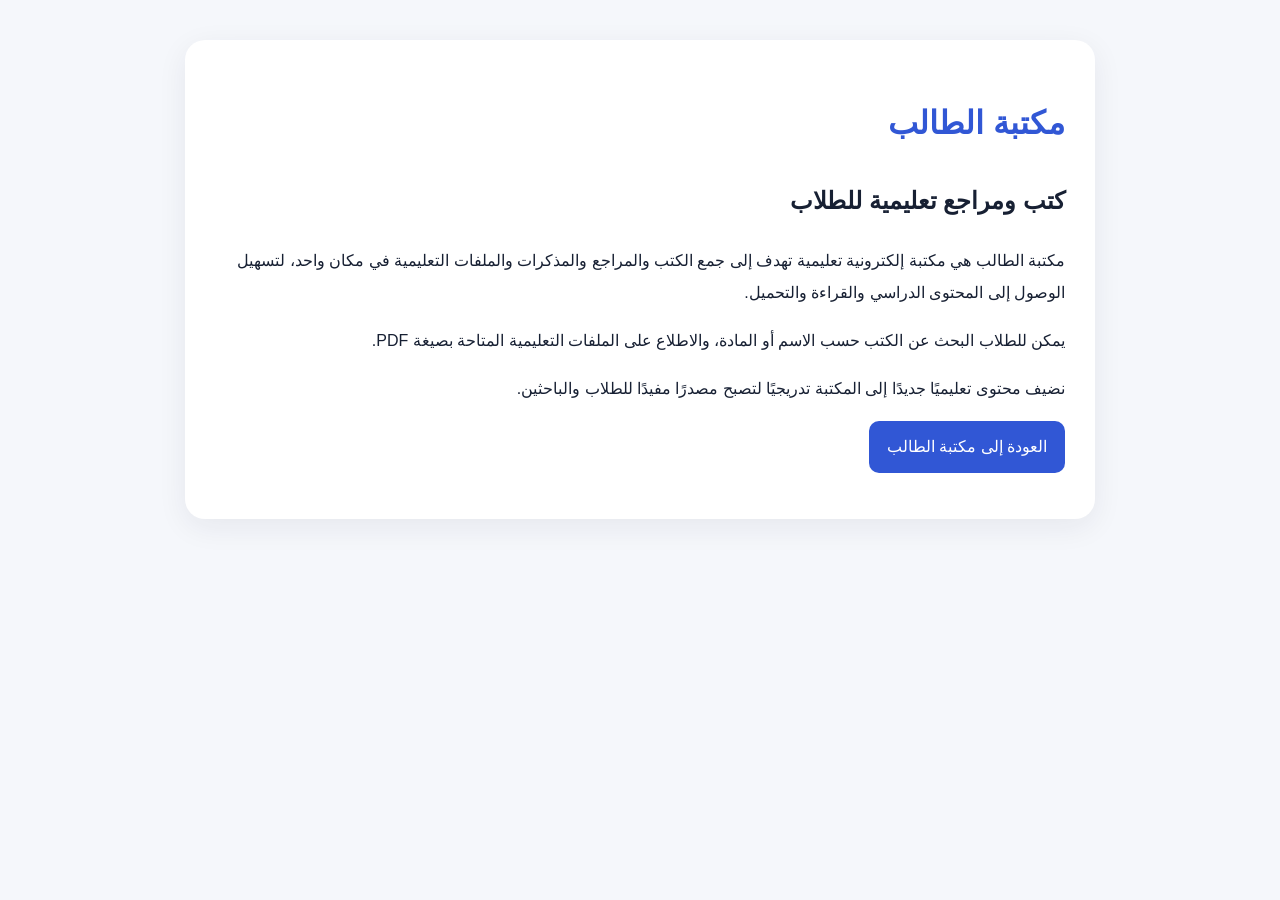
==== about.html @ 9c1ae69f "إضافة صفحة تعريفية محسنة لمحركات البحث" ====
<!doctype html>
<html lang="ar" dir="rtl">
<head>
<meta charset="utf-8">
<meta name="viewport" content="width=device-width,initial-scale=1">
<title>عن مكتبة الطالب | كتب ومراجع تعليمية</title>
<meta name="description" content="مكتبة الطالب: موقع تعليمي للطلاب يضم كتبًا ومراجع ومذكرات وملفات PDF في مجالات دراسية مختلفة.">
<meta name="keywords" content="مكتبة الطالب, كتب تعليمية, مراجع تعليمية, كتب دراسية, مذكرات, PDF, طلاب">
<link rel="canonical" href="https://m33324511-create.github.io/maktabat-altaleb/about.html">
<meta property="og:type" content="website">
<meta property="og:title" content="عن مكتبة الطالب | كتب ومراجع تعليمية">
<meta property="og:description" content="مكتبة الطالب للكتب والمراجع والملفات التعليمية للطلاب.">
<meta property="og:url" content="https://m33324511-create.github.io/maktabat-altaleb/about.html">
<script type="application/ld+json">
{"@context":"https://schema.org","@type":"AboutPage","name":"عن مكتبة الطالب","url":"https://m33324511-create.github.io/maktabat-altaleb/about.html","isPartOf":{"@type":"WebSite","name":"مكتبة الطالب","url":"https://m33324511-create.github.io/maktabat-altaleb/"},"description":"صفحة تعريفية بمكتبة الطالب، وهي موقع للكتب والمراجع والملفات التعليمية للطلاب."}
</script>
<style>body{font-family:Tahoma,Arial,sans-serif;background:#f5f7fb;color:#172033;margin:0;line-height:2}main{max-width:850px;margin:40px auto;padding:30px;background:#fff;border-radius:20px;box-shadow:0 8px 30px #17203312}h1{color:#3157d5}a{display:inline-block;background:#3157d5;color:#fff;text-decoration:none;padding:10px 18px;border-radius:10px}</style>
</head>
<body><main><h1>مكتبة الطالب</h1><h2>كتب ومراجع تعليمية للطلاب</h2><p>مكتبة الطالب هي مكتبة إلكترونية تعليمية تهدف إلى جمع الكتب والمراجع والمذكرات والملفات التعليمية في مكان واحد، لتسهيل الوصول إلى المحتوى الدراسي والقراءة والتحميل.</p><p>يمكن للطلاب البحث عن الكتب حسب الاسم أو المادة، والاطلاع على الملفات التعليمية المتاحة بصيغة PDF.</p><p>نضيف محتوى تعليميًا جديدًا إلى المكتبة تدريجيًا لتصبح مصدرًا مفيدًا للطلاب والباحثين.</p><p><a href="./">العودة إلى مكتبة الطالب</a></p></main></body>
</html>
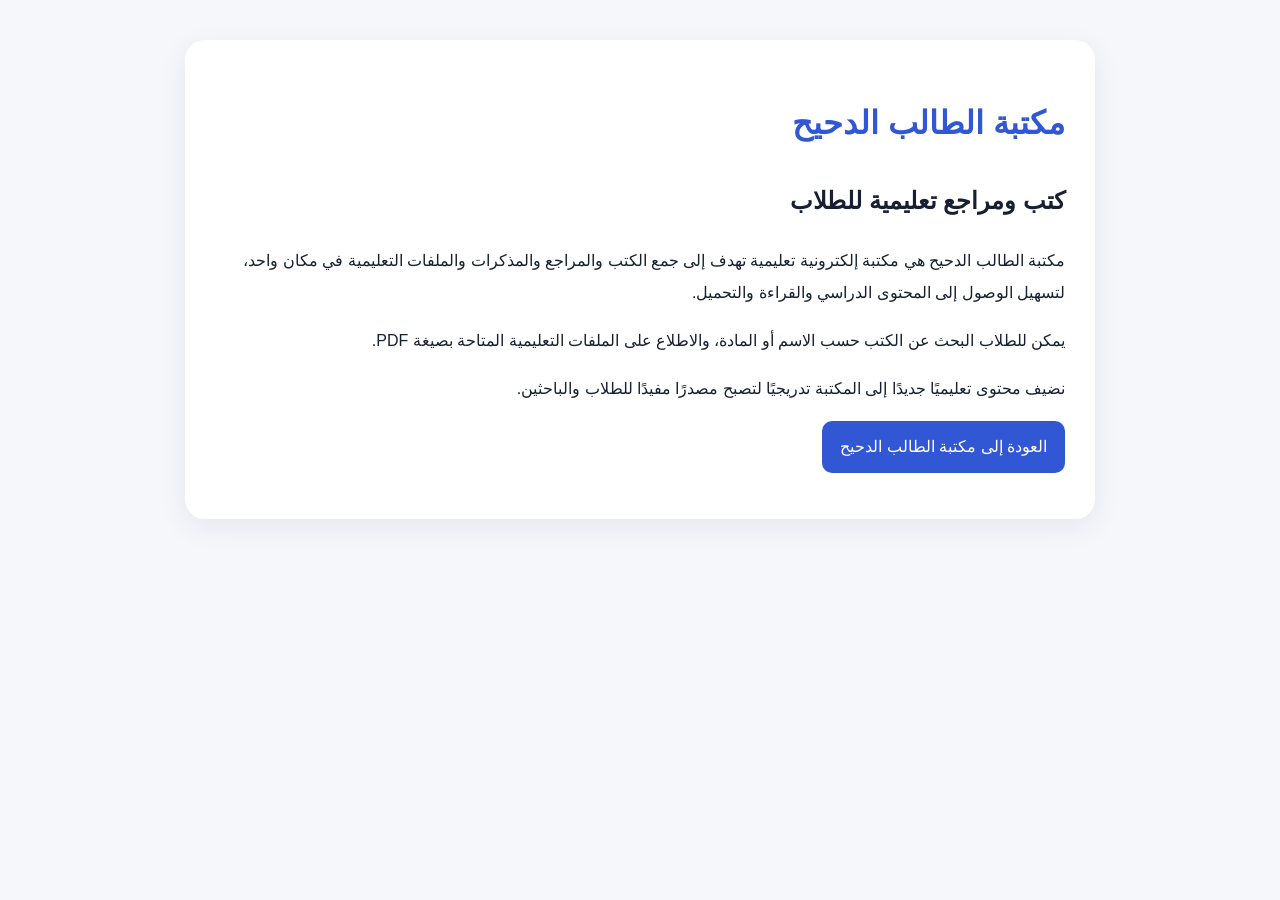
==== commit fc449634: "تحديث اسم المكتبة إلى مكتبة الطالب الدحيح في صفحة عن المكتبة" ====
--- a/about.html
+++ b/about.html
@@ -3,18 +3,29 @@
 <head>
 <meta charset="utf-8">
 <meta name="viewport" content="width=device-width,initial-scale=1">
-<title>عن مكتبة الطالب | كتب ومراجع تعليمية</title>
-<meta name="description" content="مكتبة الطالب: موقع تعليمي للطلاب يضم كتبًا ومراجع ومذكرات وملفات PDF في مجالات دراسية مختلفة.">
-<meta name="keywords" content="مكتبة الطالب, كتب تعليمية, مراجع تعليمية, كتب دراسية, مذكرات, PDF, طلاب">
-<link rel="canonical" href="https://m33324511-create.github.io/maktabat-altaleb/about.html">
+<title>عن مكتبة الطالب الدحيح | كتب ومراجع تعليمية</title>
+<meta name="description" content="مكتبة الطالب الدحيح: مكتبة إلكترونية تعليمية للطلاب تضم كتبًا ومراجع ومذكرات وملفات PDF في مجالات دراسية مختلفة.">
+<meta name="keywords" content="مكتبة الطالب الدحيح, مكتبة الطالب, كتب تعليمية, مراجع تعليمية, كتب دراسية, مذكرات, PDF, طلاب">
+<meta name="author" content="مكتبة الطالب الدحيح">
+<meta name="application-name" content="مكتبة الطالب الدحيح">
+<link rel="canonical" href="https://maktabat-altaleb.pages.dev/about">
+<link rel="icon" href="./assets/favicon.png" type="image/png">
+<link rel="apple-touch-icon" href="./assets/favicon.png">
+<link rel="manifest" href="./site.webmanifest">
 <meta property="og:type" content="website">
-<meta property="og:title" content="عن مكتبة الطالب | كتب ومراجع تعليمية">
-<meta property="og:description" content="مكتبة الطالب للكتب والمراجع والملفات التعليمية للطلاب.">
-<meta property="og:url" content="https://m33324511-create.github.io/maktabat-altaleb/about.html">
+<meta property="og:title" content="عن مكتبة الطالب الدحيح | كتب ومراجع تعليمية">
+<meta property="og:site_name" content="مكتبة الطالب الدحيح">
+<meta property="og:description" content="مكتبة الطالب الدحيح للكتب والمراجع والملفات التعليمية للطلاب.">
+<meta property="og:url" content="https://maktabat-altaleb.pages.dev/about">
+<meta property="og:image" content="https://maktabat-altaleb.pages.dev/assets/favicon.png">
+<meta name="twitter:card" content="summary">
+<meta name="twitter:title" content="عن مكتبة الطالب الدحيح | كتب ومراجع تعليمية">
+<meta name="twitter:description" content="مكتبة الطالب الدحيح للكتب والمراجع والملفات التعليمية للطلاب.">
+<meta name="twitter:image" content="https://maktabat-altaleb.pages.dev/assets/favicon.png">
 <script type="application/ld+json">
-{"@context":"https://schema.org","@type":"AboutPage","name":"عن مكتبة الطالب","url":"https://m33324511-create.github.io/maktabat-altaleb/about.html","isPartOf":{"@type":"WebSite","name":"مكتبة الطالب","url":"https://m33324511-create.github.io/maktabat-altaleb/"},"description":"صفحة تعريفية بمكتبة الطالب، وهي موقع للكتب والمراجع والملفات التعليمية للطلاب."}
+{"@context":"https://schema.org","@type":"AboutPage","name":"عن مكتبة الطالب الدحيح","url":"https://maktabat-altaleb.pages.dev/about","isPartOf":{"@type":"WebSite","name":"مكتبة الطالب الدحيح","alternateName":"مكتبة الطالب","url":"https://maktabat-altaleb.pages.dev/"},"description":"صفحة تعريفية بمكتبة الطالب الدحيح، وهي مكتبة إلكترونية للكتب والمراجع والملفات التعليمية للطلاب."}
 </script>
 <style>body{font-family:Tahoma,Arial,sans-serif;background:#f5f7fb;color:#172033;margin:0;line-height:2}main{max-width:850px;margin:40px auto;padding:30px;background:#fff;border-radius:20px;box-shadow:0 8px 30px #17203312}h1{color:#3157d5}a{display:inline-block;background:#3157d5;color:#fff;text-decoration:none;padding:10px 18px;border-radius:10px}</style>
 </head>
-<body><main><h1>مكتبة الطالب</h1><h2>كتب ومراجع تعليمية للطلاب</h2><p>مكتبة الطالب هي مكتبة إلكترونية تعليمية تهدف إلى جمع الكتب والمراجع والمذكرات والملفات التعليمية في مكان واحد، لتسهيل الوصول إلى المحتوى الدراسي والقراءة والتحميل.</p><p>يمكن للطلاب البحث عن الكتب حسب الاسم أو المادة، والاطلاع على الملفات التعليمية المتاحة بصيغة PDF.</p><p>نضيف محتوى تعليميًا جديدًا إلى المكتبة تدريجيًا لتصبح مصدرًا مفيدًا للطلاب والباحثين.</p><p><a href="./">العودة إلى مكتبة الطالب</a></p></main></body>
+<body><main><h1>مكتبة الطالب الدحيح</h1><h2>كتب ومراجع تعليمية للطلاب</h2><p>مكتبة الطالب الدحيح هي مكتبة إلكترونية تعليمية تهدف إلى جمع الكتب والمراجع والمذكرات والملفات التعليمية في مكان واحد، لتسهيل الوصول إلى المحتوى الدراسي والقراءة والتحميل.</p><p>يمكن للطلاب البحث عن الكتب حسب الاسم أو المادة، والاطلاع على الملفات التعليمية المتاحة بصيغة PDF.</p><p>نضيف محتوى تعليميًا جديدًا إلى المكتبة تدريجيًا لتصبح مصدرًا مفيدًا للطلاب والباحثين.</p><p><a href="./">العودة إلى مكتبة الطالب الدحيح</a></p></main></body>
 </html>
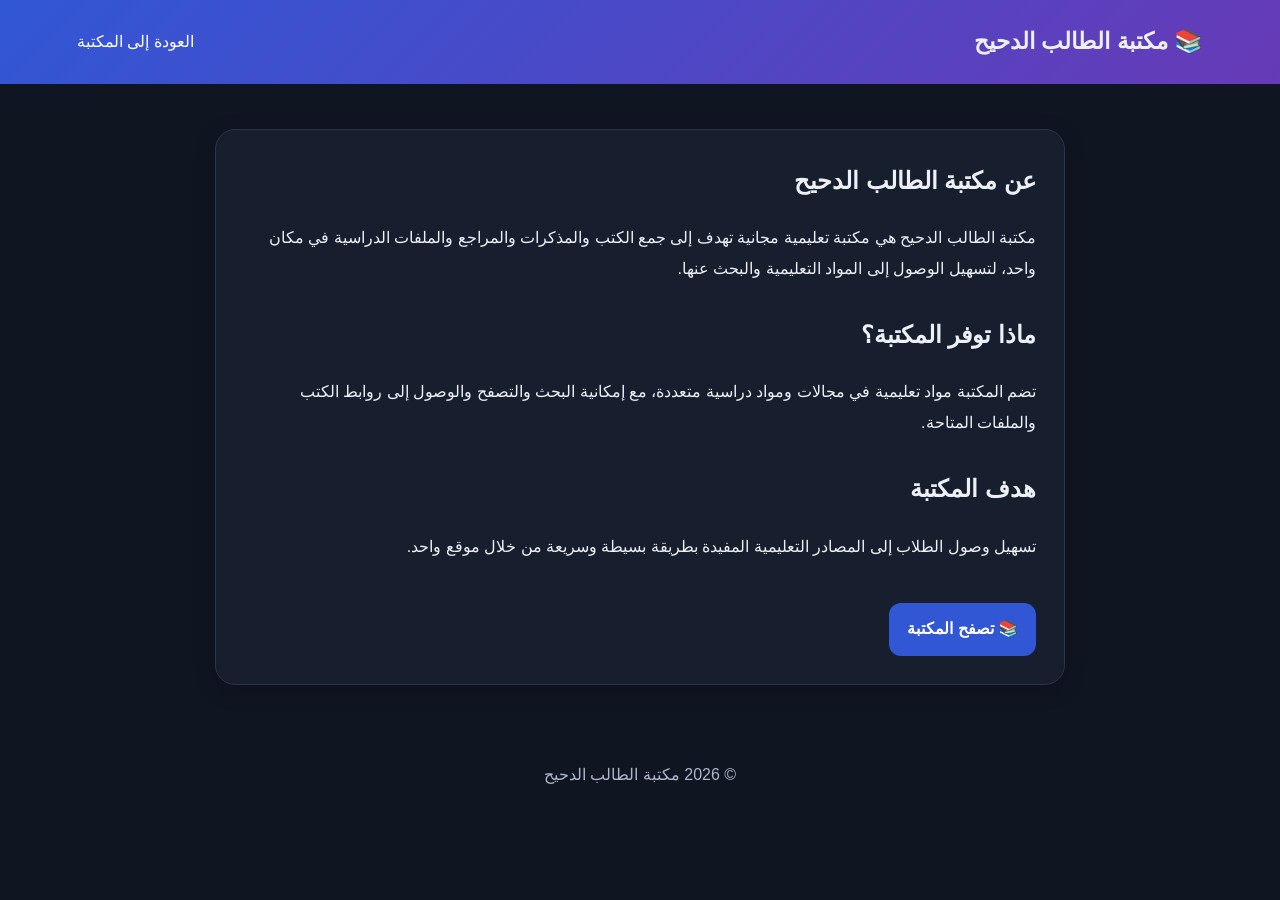
==== commit 978e65bd: "Add SEO-friendly about page" ====
--- a/about.html
+++ b/about.html
@@ -1,31 +1,19 @@
-<!doctype html>
+<!DOCTYPE html>
 <html lang="ar" dir="rtl">
 <head>
-<meta charset="utf-8">
-<meta name="viewport" content="width=device-width,initial-scale=1">
-<title>عن مكتبة الطالب الدحيح | كتب ومراجع تعليمية</title>
-<meta name="description" content="مكتبة الطالب الدحيح: مكتبة إلكترونية تعليمية للطلاب تضم كتبًا ومراجع ومذكرات وملفات PDF في مجالات دراسية مختلفة.">
-<meta name="keywords" content="مكتبة الطالب الدحيح, مكتبة الطالب, كتب تعليمية, مراجع تعليمية, كتب دراسية, مذكرات, PDF, طلاب">
-<meta name="author" content="مكتبة الطالب الدحيح">
-<meta name="application-name" content="مكتبة الطالب الدحيح">
+<meta charset="UTF-8"><meta name="viewport" content="width=device-width,initial-scale=1.0">
+<title>عن مكتبة الطالب الدحيح | مكتبة تعليمية مجانية</title>
+<meta name="description" content="تعرف على مكتبة الطالب الدحيح، مكتبة تعليمية مجانية تجمع الكتب والمذكرات والمراجع والملفات الدراسية للطلاب في مكان واحد.">
 <link rel="canonical" href="https://maktabat-altaleb.pages.dev/about">
+<meta property="og:site_name" content="مكتبة الطالب الدحيح"><meta property="og:title" content="عن مكتبة الطالب الدحيح | مكتبة تعليمية مجانية"><meta property="og:description" content="مكتبة تعليمية مجانية تجمع الكتب والمذكرات والمراجع والملفات الدراسية للطلاب في مكان واحد."><meta property="og:type" content="website"><meta property="og:url" content="https://maktabat-altaleb.pages.dev/about"><meta property="og:image" content="https://maktabat-altaleb.pages.dev/assets/favicon.png">
 <link rel="icon" href="./assets/favicon.png" type="image/png">
-<link rel="apple-touch-icon" href="./assets/favicon.png">
-<link rel="manifest" href="./site.webmanifest">
-<meta property="og:type" content="website">
-<meta property="og:title" content="عن مكتبة الطالب الدحيح | كتب ومراجع تعليمية">
-<meta property="og:site_name" content="مكتبة الطالب الدحيح">
-<meta property="og:description" content="مكتبة الطالب الدحيح للكتب والمراجع والملفات التعليمية للطلاب.">
-<meta property="og:url" content="https://maktabat-altaleb.pages.dev/about">
-<meta property="og:image" content="https://maktabat-altaleb.pages.dev/assets/favicon.png">
-<meta name="twitter:card" content="summary">
-<meta name="twitter:title" content="عن مكتبة الطالب الدحيح | كتب ومراجع تعليمية">
-<meta name="twitter:description" content="مكتبة الطالب الدحيح للكتب والمراجع والملفات التعليمية للطلاب.">
-<meta name="twitter:image" content="https://maktabat-altaleb.pages.dev/assets/favicon.png">
 <script type="application/ld+json">
-{"@context":"https://schema.org","@type":"AboutPage","name":"عن مكتبة الطالب الدحيح","url":"https://maktabat-altaleb.pages.dev/about","isPartOf":{"@type":"WebSite","name":"مكتبة الطالب الدحيح","alternateName":"مكتبة الطالب","url":"https://maktabat-altaleb.pages.dev/"},"description":"صفحة تعريفية بمكتبة الطالب الدحيح، وهي مكتبة إلكترونية للكتب والمراجع والملفات التعليمية للطلاب."}
+{"@context":"https://schema.org","@type":"AboutPage","name":"عن مكتبة الطالب الدحيح","url":"https://maktabat-altaleb.pages.dev/about","description":"معلومات عن مكتبة الطالب الدحيح ودورها كمكتبة تعليمية مجانية للطلاب."}
 </script>
-<style>body{font-family:Tahoma,Arial,sans-serif;background:#f5f7fb;color:#172033;margin:0;line-height:2}main{max-width:850px;margin:40px auto;padding:30px;background:#fff;border-radius:20px;box-shadow:0 8px 30px #17203312}h1{color:#3157d5}a{display:inline-block;background:#3157d5;color:#fff;text-decoration:none;padding:10px 18px;border-radius:10px}</style>
+<style>body{margin:0;font-family:Tahoma,Arial,sans-serif;background:#101522;color:#edf1f7;line-height:1.9}header{padding:20px 6%;background:linear-gradient(135deg,#3157d5,#673ab7)}nav{display:flex;justify-content:space-between;align-items:center;gap:15px}.logo{font-size:23px;font-weight:800}nav a{color:#fff;text-decoration:none}.container{max-width:850px;margin:45px auto;padding:0 22px}.card{background:#171e2d;border:1px solid #2b354a;border-radius:20px;padding:28px;box-shadow:0 5px 22px #0003}.card h1{margin-top:0}.card h2{margin-top:28px}.back{display:inline-block;margin-top:25px;background:#3157d5;color:#fff;text-decoration:none;padding:11px 18px;border-radius:12px;font-weight:bold}footer{text-align:center;color:#aeb8cb;padding:30px}</style>
 </head>
-<body><main><h1>مكتبة الطالب الدحيح</h1><h2>كتب ومراجع تعليمية للطلاب</h2><p>مكتبة الطالب الدحيح هي مكتبة إلكترونية تعليمية تهدف إلى جمع الكتب والمراجع والمذكرات والملفات التعليمية في مكان واحد، لتسهيل الوصول إلى المحتوى الدراسي والقراءة والتحميل.</p><p>يمكن للطلاب البحث عن الكتب حسب الاسم أو المادة، والاطلاع على الملفات التعليمية المتاحة بصيغة PDF.</p><p>نضيف محتوى تعليميًا جديدًا إلى المكتبة تدريجيًا لتصبح مصدرًا مفيدًا للطلاب والباحثين.</p><p><a href="./">العودة إلى مكتبة الطالب الدحيح</a></p></main></body>
-</html>+<body>
+<header><nav><div class="logo">📚 مكتبة الطالب الدحيح</div><a href="/">العودة إلى المكتبة</a></nav></header>
+<main class="container"><article class="card"><h1>عن مكتبة الطالب الدحيح</h1><p>مكتبة الطالب الدحيح هي مكتبة تعليمية مجانية تهدف إلى جمع الكتب والمذكرات والمراجع والملفات الدراسية في مكان واحد، لتسهيل الوصول إلى المواد التعليمية والبحث عنها.</p><h2>ماذا توفر المكتبة؟</h2><p>تضم المكتبة مواد تعليمية في مجالات ومواد دراسية متعددة، مع إمكانية البحث والتصفح والوصول إلى روابط الكتب والملفات المتاحة.</p><h2>هدف المكتبة</h2><p>تسهيل وصول الطلاب إلى المصادر التعليمية المفيدة بطريقة بسيطة وسريعة من خلال موقع واحد.</p><a class="back" href="/">📚 تصفح المكتبة</a></article></main>
+<footer>© 2026 مكتبة الطالب الدحيح</footer>
+</body></html>
